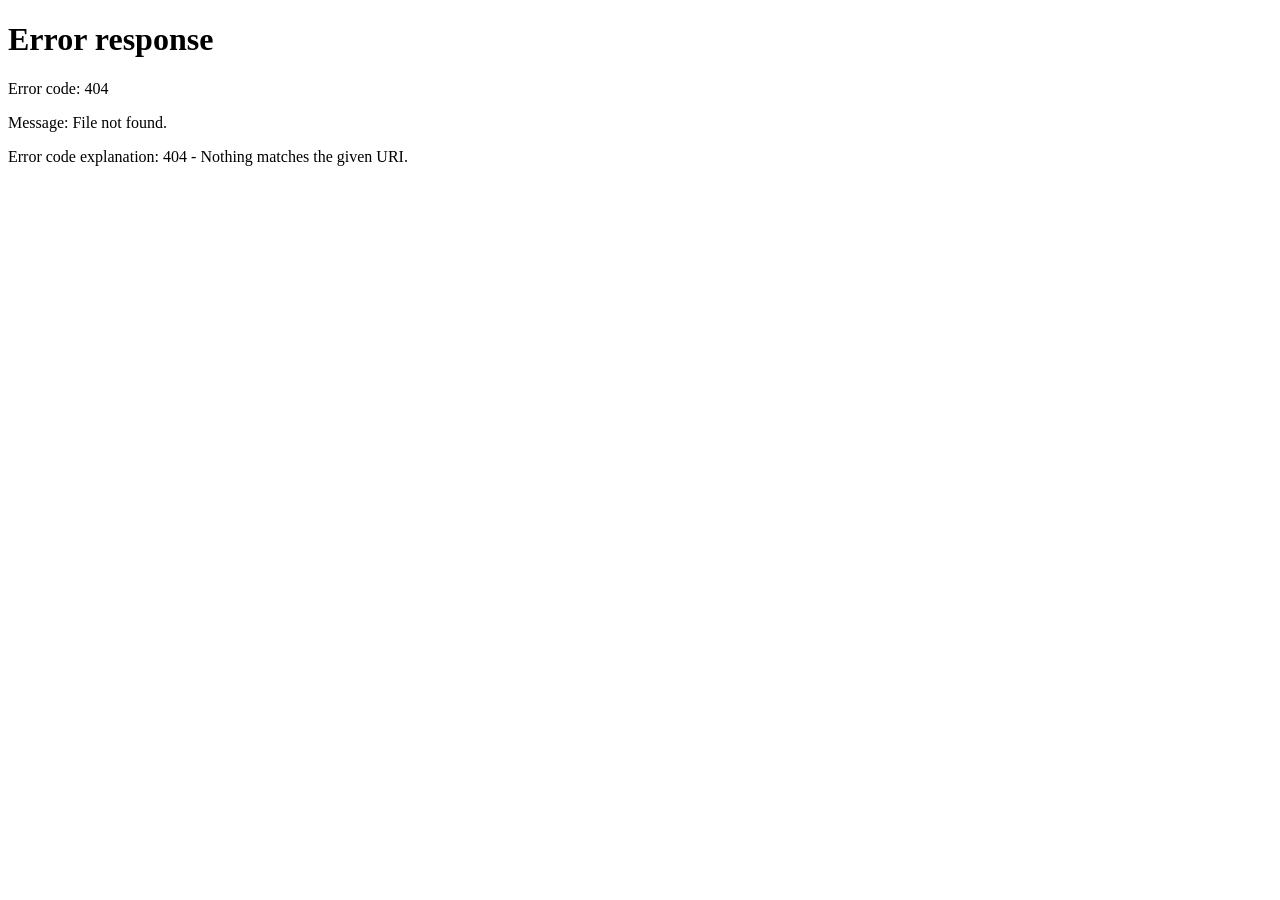
==== REMS/src/main/resources/static/oauth-redirect.html @ 36b6dee3 "포트 설정, deploy 폴더 제거" ====
<!DOCTYPE html>
<html lang="ko">
<head>
    <meta charset="UTF-8">
    <meta name="viewport" content="width=device-width, initial-scale=1.0, maximum-scale=1.0, user-scalable=no">
    <meta name="theme-color" content="#1a56db">
    <title>로그인 처리중 — 마이빌딩</title>
    <style>
        *, *::before, *::after { box-sizing: border-box; margin: 0; padding: 0; }

        :root {
            --blue: #1a56db;
            --blue-light: #e8f0fe;
            --blue-dark: #1e429f;
            --gray-500: #6b7280;
            --gray-700: #374151;
            --gray-900: #111827;
            --white: #ffffff;
            --radius-xl: 20px;
            --shadow-lg: 0 10px 30px rgba(0,0,0,0.20), 0 4px 12px rgba(0,0,0,0.12);
            --font: -apple-system, BlinkMacSystemFont, 'Pretendard', 'Apple SD Gothic Neo', 'Noto Sans KR', sans-serif;
        }

        html, body { height: 100%; font-family: var(--font); }

        body {
            min-height: 100vh;
            min-height: 100dvh;
            display: flex;
            align-items: center;
            justify-content: center;
            padding: 24px;
            background: linear-gradient(160deg, var(--blue) 0%, var(--blue-dark) 100%);
            position: relative;
            overflow: hidden;
        }

        body::before, body::after {
            content: '';
            position: absolute;
            border-radius: 50%;
            background: rgba(255,255,255,0.08);
            pointer-events: none;
        }
        body::before { width: 320px; height: 320px; top: -120px; right: -100px; }
        body::after  { width: 260px; height: 260px; bottom: -110px; left: -90px; }

        .loading-container {
            position: relative;
            z-index: 1;
            background: var(--white);
            border-radius: var(--radius-xl);
            box-shadow: var(--shadow-lg);
            padding: 44px 40px;
            text-align: center;
            width: 100%;
            max-width: 340px;
            animation: cardIn 0.45s cubic-bezier(0.32, 0.72, 0, 1);
        }
        @keyframes cardIn {
            from { opacity: 0; transform: translateY(16px); }
            to   { opacity: 1; transform: translateY(0); }
        }

        .brand-logo {
            width: 56px; height: 56px; margin: 0 auto 18px;
            border-radius: 16px;
            background: var(--blue-light);
            display: flex; align-items: center; justify-content: center;
            font-size: 30px;
        }

        .loading-text {
            font-size: 18px;
            font-weight: 700;
            color: var(--gray-900);
            margin-bottom: 22px;
            white-space: nowrap;
        }

        .spinner {
            width: 44px; height: 44px; margin: 0 auto;
            border: 4px solid var(--blue-light);
            border-top-color: var(--blue);
            border-radius: 50%;
            animation: spin 0.9s linear infinite;
        }
        @keyframes spin { to { transform: rotate(360deg); } }

        .loading-subtext {
            margin-top: 22px;
            font-size: 14px;
            color: var(--gray-500);
        }

        .dots { display: inline-block; width: 1.4em; text-align: left; }
        .dots::after { content: ''; animation: dots 1.5s steps(4, end) infinite; }
        @keyframes dots {
            0%, 20% { content: ''; }
            40% { content: '.'; }
            60% { content: '..'; }
            80%, 100% { content: '...'; }
        }

        @media (prefers-reduced-motion: reduce) {
            .loading-container { animation: none; }
            .spinner { animation-duration: 1.8s; }
        }
    </style>
</head>
<body>
<div class="loading-container">
    <div class="brand-logo">🏢</div>
    <div class="loading-text">로그인 중입니다<span class="dots"></span></div>
    <div class="spinner"></div>
    <div class="loading-subtext">잠시만 기다려 주세요</div>
</div>

<script>
    // ⚙️ 백엔드 서버 주소 (수동 코드교환 엔드포인트가 있는 곳)
    const BACKEND_BASE = 'http://localhost:8085';
    // 프론트 파일이 모두 같은 폴더에 있다는 가정. 구조가 다르면 아래 두 값만 수정.
    const SUCCESS_REDIRECT = 'main.html';
    const LOGIN_PAGE = 'login.html';

    document.addEventListener('DOMContentLoaded', async function () {
        const params = new URLSearchParams(window.location.search);

        // ── 방법 2: 백엔드 성공 핸들러가 ?token=... 으로 보낸 경우 ──
        const tokenParam = params.get('token') || params.get('accessToken');
        if (tokenParam) {
            localStorage.clear();
            localStorage.setItem('accessToken', tokenParam);
            window.location.href = SUCCESS_REDIRECT;
            return;
        }

        // ── 방법 1: ?code=... 로 인가코드가 온 경우 → 컨트롤러로 교환 ──
        const code = params.get('code');
        // provider: state 접두사("provider__xxxx")에서 추출, 없으면 sessionStorage/쿼리
        const stateProvider = (params.get('state') || '').split('__')[0];
        const provider = stateProvider || sessionStorage.getItem('provider') || params.get('provider');

        if (!code) {
            alert('인가 코드가 존재하지 않습니다.');
            window.location.href = LOGIN_PAGE;
            return;
        }
        if (!provider) {
            alert('소셜 제공자 정보를 찾을 수 없습니다. (이 페이지가 로그인 페이지와 같은 주소(127.0.0.1:5500)에서 열렸는지 확인)');
            window.location.href = LOGIN_PAGE;
            return;
        }

        // 컨트롤러의 콜백(수동 교환) 엔드포인트
        const endpoints = {
            kakao:  `${BACKEND_BASE}/user/oauth2/code/kakao`,
            naver:  `${BACKEND_BASE}/user/oauth2/code/naver`,
            google: `${BACKEND_BASE}/user/oauth2/code/google`
        };
        const endpoint = endpoints[provider];
        if (!endpoint) {
            alert('지원하지 않는 소셜 로그인입니다.');
            window.location.href = LOGIN_PAGE;
            return;
        }

        try {
            // 인가코드를 백엔드로 전달 → JWT 수령
            const response = await fetch(`${endpoint}?code=${encodeURIComponent(code)}`, {
                method: 'GET'
            });

            if (!response.ok) {
                let msg = '로그인 처리 실패';
                try { const e = await response.json(); msg = e.message || msg; } catch (_) {}
                alert(msg);
                window.location.href = LOGIN_PAGE;
                return;
            }

            const data = await response.json(); // JWTDTO

            localStorage.clear();
            // JWTDTO 의 토큰 필드명에 맞게 추출 (동작 버전 기준 data.token)
            const token = data.token || data.accessToken || data.jwt || '';
            if (token) localStorage.setItem('accessToken', token);
            if (data.user) localStorage.setItem('currentUser', JSON.stringify(data.user));
            localStorage.setItem('auth', JSON.stringify(data));

            sessionStorage.removeItem('provider');

            window.location.href = SUCCESS_REDIRECT;
        } catch (error) {
            console.error('OAuth 로그인 처리 오류:', error);
            alert('로그인 처리 중 오류가 발생했습니다.');
            window.location.href = LOGIN_PAGE;
        }
    });
</script>
</body>
</html>
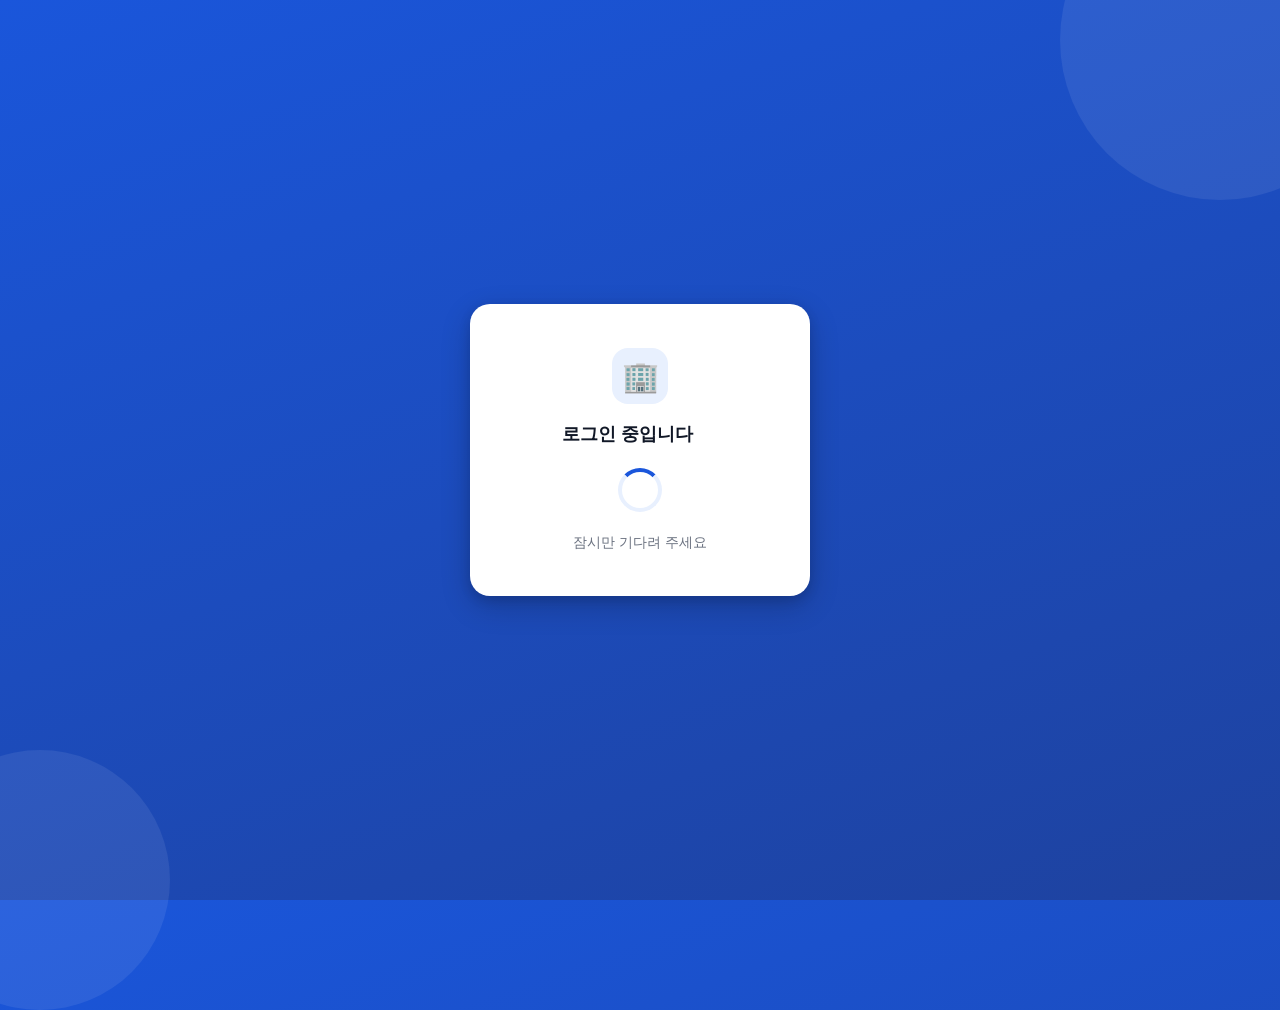
==== commit b34f69cf: "운영 경로로 수정" ====
--- a/REMS/src/main/resources/static/oauth-redirect.html
+++ b/REMS/src/main/resources/static/oauth-redirect.html
@@ -118,7 +118,7 @@
 
 <script>
     // ⚙️ 백엔드 서버 주소 (수동 코드교환 엔드포인트가 있는 곳)
-    const BACKEND_BASE = 'http://localhost:8085';
+    const BACKEND_BASE = window.APP_CONFIG.BACKEND_BASE;
     // 프론트 파일이 모두 같은 폴더에 있다는 가정. 구조가 다르면 아래 두 값만 수정.
     const SUCCESS_REDIRECT = 'main.html';
     const LOGIN_PAGE = 'login.html';
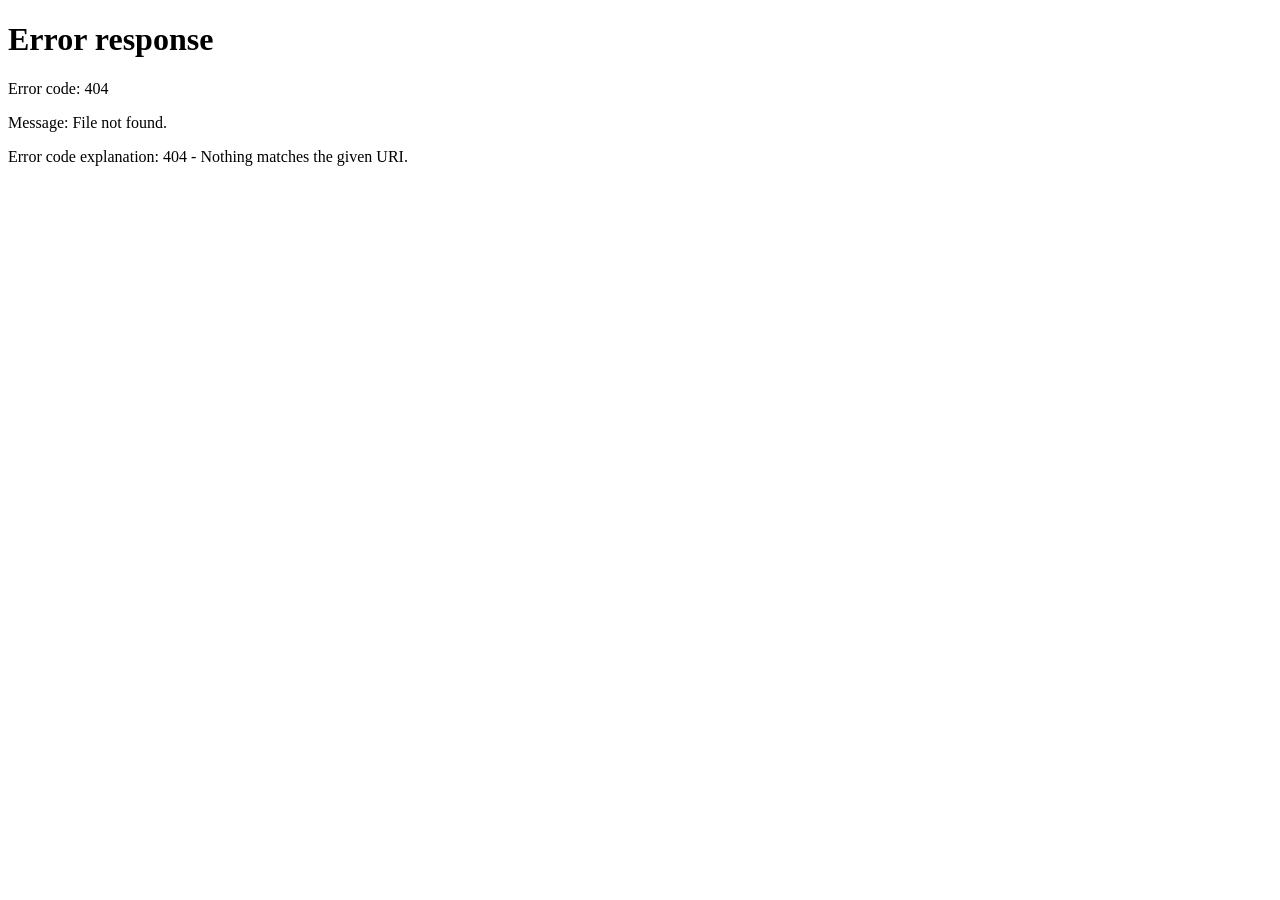
==== commit 5995f367: "운영 경로로 수정" ====
--- a/REMS/src/main/resources/static/oauth-redirect.html
+++ b/REMS/src/main/resources/static/oauth-redirect.html
@@ -118,7 +118,7 @@
 
 <script>
     // ⚙️ 백엔드 서버 주소 (수동 코드교환 엔드포인트가 있는 곳)
-    const BACKEND_BASE = window.APP_CONFIG.BACKEND_BASE;
+    const BACKEND_BASE = (window.APP_CONFIG && window.APP_CONFIG.BACKEND_BASE) || 'http://localhost:8085';
     // 프론트 파일이 모두 같은 폴더에 있다는 가정. 구조가 다르면 아래 두 값만 수정.
     const SUCCESS_REDIRECT = 'main.html';
     const LOGIN_PAGE = 'login.html';
